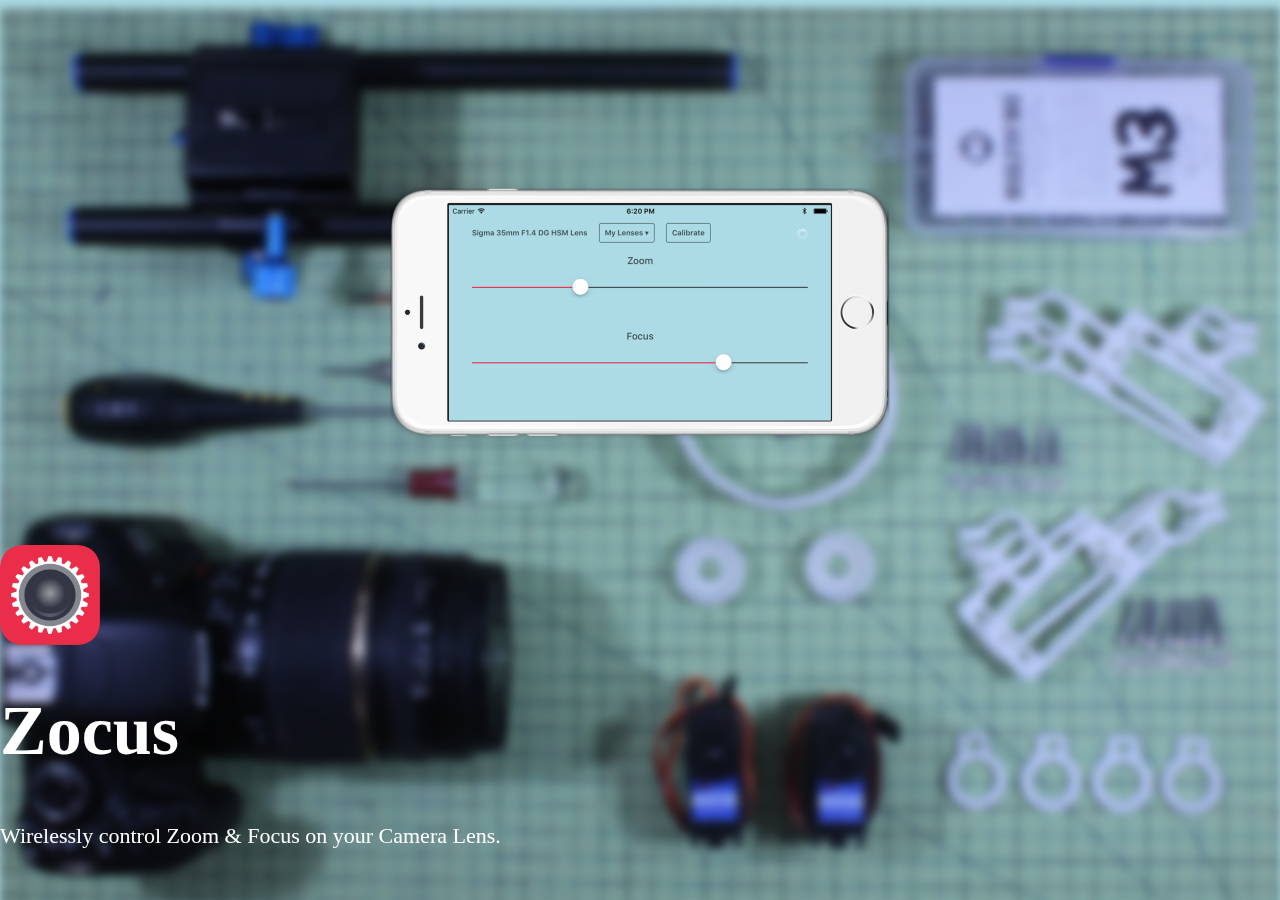
==== index.html @ 34b5775f "Updated tagline" ====
<!DOCTYPE html>
<html lang="en">
  <head>
    <meta charset="utf-8">
    <meta http-equiv="X-UA-Compatible" content="IE=edge">

    <meta name="viewport" content="width=device-width, initial-scale=1"/>
    <meta name="description" content="Zocus"/>

    <meta name="author" content=""/>
    <meta name="referrer" content="origin"/>

    <meta property="og:url"           content="http://zocus.co.uk" />
    <meta property="og:type"          content="website" />
    <meta property="og:title"         content="Zocus" />
    <meta property="og:description"   content="Zocus" />
    <meta property="og:image"         content="img/app-icon.png" />

    <link rel="apple-touch-icon" sizes="180x180" href="img/apple-touch-icon.png">
    <link rel="icon" type="image/png" href="img/favicon-32x32.png" sizes="32x32">
    <link rel="icon" type="image/png" href="img/favicon-16x16.png" sizes="16x16">
    <link rel="manifest" href="img/manifest.json">
    <link rel="mask-icon" href="img/safari-pinned-tab.svg" color="#5bbad5">
    <meta name="theme-color" content="#ffffff">

    <meta name="apple-itunes-app" content="app-id="/>
    <link rel="canonical" href="http://www.zocus.co.uk"/>
    <title>Zocus</title>

    <!-- Bootstrap -->
    <link rel="stylesheet" href="https://maxcdn.bootstrapcdn.com/bootstrap/3.3.6/css/bootstrap.min.css" integrity="sha384-1q8mTJOASx8j1Au+a5WDVnPi2lkFfwwEAa8hDDdjZlpLegxhjVME1fgjWPGmkzs7" crossorigin="anonymous">

    <!-- Custom CSS -->
    <link href="css/styles.min.css" rel="stylesheet" type="text/css">

    <!-- HTML5 shim and Respond.js for IE8 support of HTML5 elements and media queries -->
    <!-- WARNING: Respond.js doesn't work if you view the page via file:// -->
    <!--[if lt IE 9]>
      <script src="https://oss.maxcdn.com/html5shiv/3.7.2/html5shiv.min.js"></script>
      <script src="https://oss.maxcdn.com/respond/1.4.2/respond.min.js"></script>
    <![endif]-->

  </head>
  <body>
    <div class="background-image"></div>
    <div class="content">
      <div class="inner">
        <div class="container">
          <div class="row">
            <div class="col-sm-6 frame">
              <img src="img/iPhone.png" alt="iPhone with screenshot">
              </div>
              <div class="col-sm-6 text">
                <div class="row">
                  <div class="col-sm-3">
                    <img class="app-icon" src="img/app-icon.png" alt="Zocus application icon">
                  </div>
                  <div class="col-sm-9 title">
                    <h1>Zocus</h1>
                  </div>
                </div>
                <div class="description">
                  Wirelessly control Zoom & Focus on your Camera Lens.
                </div>
                <div>
                  <a href="https://itunes.apple.com/us/app/uber/id368677368?mt=8" style="display:inline-block;overflow:hidden;background:url(http://linkmaker.itunes.apple.com/images/badges/en-us/badge_appstore-lrg.svg) no-repeat;width:138px;height:40px;"></a>
                </div>
                <div class="footer">
                  <ul class="list-inline">
                    <li><a href="/about.html">About</a></li>
                    <li><a style="color: #EA2E49;" href="/instructions.html">Instructions</a></li>
                    <li><a href="http://www.github.com/zocusapp">Github</a></li>
                  </ul>
                </div>
              </div>
            </div>
          </div>
        </div>
      </div>
    </div>

    <!-- jQuery -->
    <script src="https://ajax.googleapis.com/ajax/libs/jquery/1.11.3/jquery.min.js"></script>

    <!-- Bootstrap JS -->
    <script src="https://maxcdn.bootstrapcdn.com/bootstrap/3.3.6/js/bootstrap.min.js" integrity="sha384-0mSbJDEHialfmuBBQP6A4Qrprq5OVfW37PRR3j5ELqxss1yVqOtnepnHVP9aJ7xS" crossorigin="anonymous"></script>
  </body>
</html>
---- css/styles.min.css ----
body{background:#ACDBE5}html{background:#ACDBE5}h1{font-size:70px;color:#FFF}a,a:hover{color:#FFF}.background-image{position:fixed;left:0;right:0;z-index:1;display:block;background:url(../img/hero.jpg) no-repeat center center;background-size:cover;height:100vh;-webkit-filter:blur(5px);-moz-filter:blur(5px);-o-filter:blur(5px);-ms-filter:blur(5px);filter:blur(5px)}.content{margin:0 auto;text-align:left;color:#FFF;position:fixed;left:0;right:0;z-index:9999}.content .frame{text-align:center}.frame img{padding-top:100px;width:500px}.content .text{padding-top:100px}.content .description{margin:8px 0 8px 0;font-size:22px;line-height:36px;font-weight:lighter;color:#FFF}.inner{padding-top:80px}.footer{margin-top:20px;font-size:18px}.footer,.copyright{font-weight:lighter}.footer a{color:#FFF}.app-icon{vertical-align:text-top;width:100px}@media (min-width:768px) and (max-width:991px){.content .text{padding-top:25px}.content h1{font-size:36px}.content .description{margin:5px;font-size:20px;line-height:30px}.footer-copyright,.footer-social{text-align:center}.footer-copyright{padding:0 20px}.frame img{padding-top:100px;width:220px}.app-icon{width:60px}}@media (max-width:767px){.inner{padding:10px 0}.content .text{padding-top:10px;text-align:center}.content h1{font-size:36px}.content .description{margin:5px;font-size:20px;line-height:30px}.footer-copyright,.footer-social{text-align:center}.footer-copyright{padding:0 20px}.footer{margin-top:10px}.frame img{width:220px}.app-icon{width:50px}}@media (max-device-width:568px){.content h1{font-size:24px}.content .description{margin:0;font-size:14px;line-height:20px;font-weight:300}}
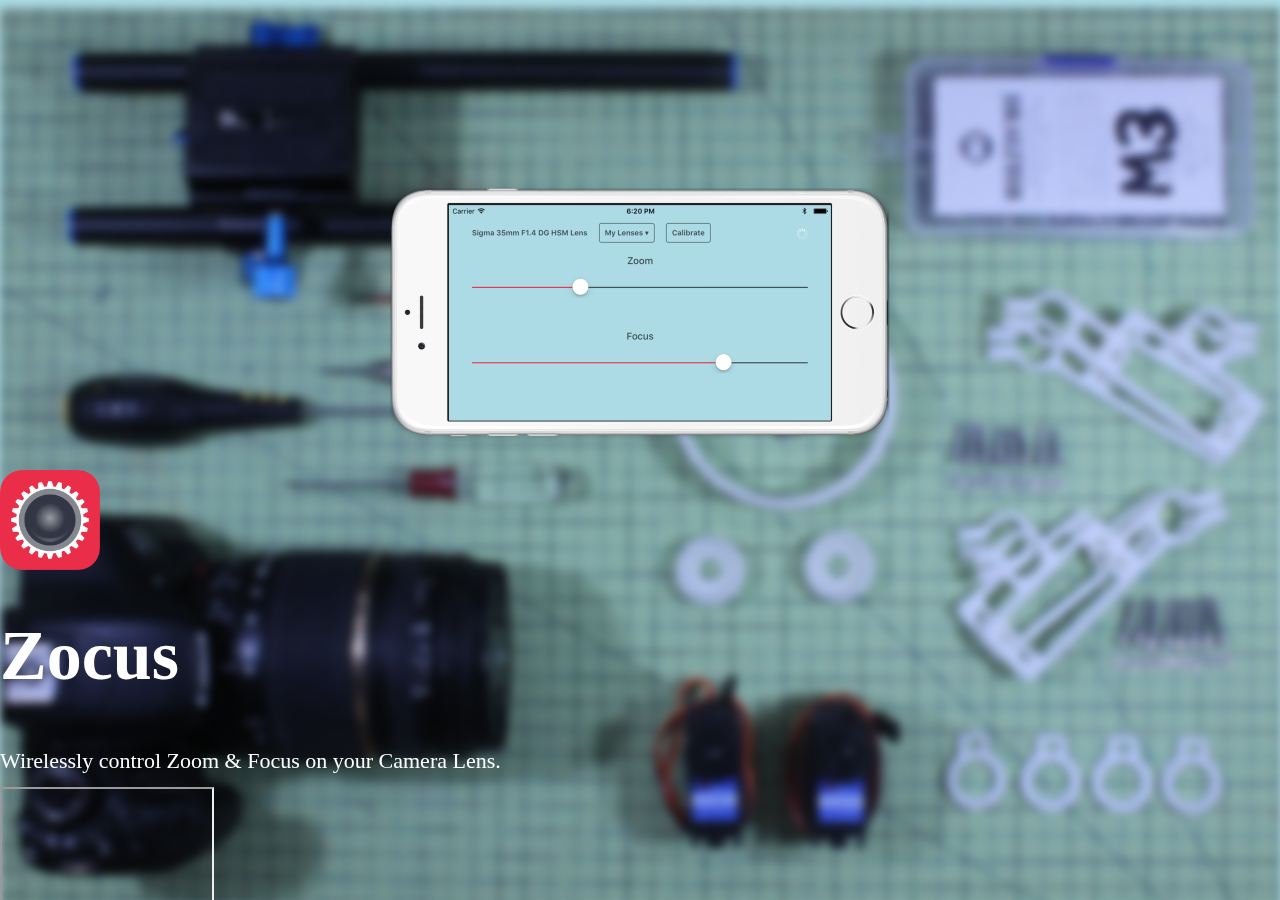
==== commit e410f2ea: "Added video preview and How It Works link" ====
--- a/index.html
+++ b/index.html
@@ -23,7 +23,6 @@
     <link rel="mask-icon" href="img/safari-pinned-tab.svg" color="#5bbad5">
     <meta name="theme-color" content="#ffffff">
 
-    <meta name="apple-itunes-app" content="app-id="/>
     <link rel="canonical" href="http://www.zocus.co.uk"/>
     <title>Zocus</title>
 
@@ -62,14 +61,22 @@
                 <div class="description">
                   Wirelessly control Zoom & Focus on your Camera Lens.
                 </div>
-                <div>
-                  <a href="https://itunes.apple.com/us/app/uber/id368677368?mt=8" style="display:inline-block;overflow:hidden;background:url(http://linkmaker.itunes.apple.com/images/badges/en-us/badge_appstore-lrg.svg) no-repeat;width:138px;height:40px;"></a>
+                <div class="preview">
+                  <iframe
+                    width="210"
+                    height="158"
+                    src="https://www.youtube.com/embed/g8KBwe9ihjo">
+                  </iframe>
+                </div>
+                <div class="app-download">
+                  <a href="https://itunes.apple.com/us/app/zocus/id1102148496?ls=1&mt=8" style="display:inline-block;overflow:hidden;background:url(http://linkmaker.itunes.apple.com/images/badges/en-us/badge_appstore-lrg.svg) no-repeat;width:138px;height:40px;"></a>
                 </div>
                 <div class="footer">
                   <ul class="list-inline">
                     <li><a href="/about.html">About</a></li>
                     <li><a style="color: #EA2E49;" href="/instructions.html">Instructions</a></li>
                     <li><a href="http://www.github.com/zocusapp">Github</a></li>
+                    <li><a style="color: #EA2E49;" href="https://www.youtube.com/watch?v=g8KBwe9ihjo">How It Works</a></li>
                   </ul>
                 </div>
               </div>
@@ -85,4 +92,4 @@
     <!-- Bootstrap JS -->
     <script src="https://maxcdn.bootstrapcdn.com/bootstrap/3.3.6/js/bootstrap.min.js" integrity="sha384-0mSbJDEHialfmuBBQP6A4Qrprq5OVfW37PRR3j5ELqxss1yVqOtnepnHVP9aJ7xS" crossorigin="anonymous"></script>
   </body>
-</html>+</html>
--- a/css/styles.min.css
+++ b/css/styles.min.css
@@ -1 +1 @@
-body{background:#ACDBE5}html{background:#ACDBE5}h1{font-size:70px;color:#FFF}a,a:hover{color:#FFF}.background-image{position:fixed;left:0;right:0;z-index:1;display:block;background:url(../img/hero.jpg) no-repeat center center;background-size:cover;height:100vh;-webkit-filter:blur(5px);-moz-filter:blur(5px);-o-filter:blur(5px);-ms-filter:blur(5px);filter:blur(5px)}.content{margin:0 auto;text-align:left;color:#FFF;position:fixed;left:0;right:0;z-index:9999}.content .frame{text-align:center}.frame img{padding-top:100px;width:500px}.content .text{padding-top:100px}.content .description{margin:8px 0 8px 0;font-size:22px;line-height:36px;font-weight:lighter;color:#FFF}.inner{padding-top:80px}.footer{margin-top:20px;font-size:18px}.footer,.copyright{font-weight:lighter}.footer a{color:#FFF}.app-icon{vertical-align:text-top;width:100px}@media (min-width:768px) and (max-width:991px){.content .text{padding-top:25px}.content h1{font-size:36px}.content .description{margin:5px;font-size:20px;line-height:30px}.footer-copyright,.footer-social{text-align:center}.footer-copyright{padding:0 20px}.frame img{padding-top:100px;width:220px}.app-icon{width:60px}}@media (max-width:767px){.inner{padding:10px 0}.content .text{padding-top:10px;text-align:center}.content h1{font-size:36px}.content .description{margin:5px;font-size:20px;line-height:30px}.footer-copyright,.footer-social{text-align:center}.footer-copyright{padding:0 20px}.footer{margin-top:10px}.frame img{width:220px}.app-icon{width:50px}}@media (max-device-width:568px){.content h1{font-size:24px}.content .description{margin:0;font-size:14px;line-height:20px;font-weight:300}}+body{background:#ACDBE5}html{background:#ACDBE5}h1{font-size:70px;color:#FFF}a,a:hover{color:#FFF}.app-download{padding-top:10px}.background-image{position:fixed;left:0;right:0;z-index:1;display:block;background:url(../img/hero.jpg) no-repeat center center;background-size:cover;height:100vh;-webkit-filter:blur(5px);-moz-filter:blur(5px);-o-filter:blur(5px);-ms-filter:blur(5px);filter:blur(5px)}.content{margin:0 auto;text-align:left;color:#FFF;position:fixed;left:0;right:0;z-index:9999}.content .frame{text-align:center}.frame img{padding-top:100px;width:500px}.content .text{padding-top:25px}.content .description{margin:8px 0 8px 0;font-size:22px;line-height:36px;font-weight:lighter;color:#FFF}.inner{padding-top:80px}.footer{margin-top:20px;font-size:18px}.footer,.copyright{font-weight:lighter}.footer a{color:#FFF}.app-icon{vertical-align:text-top;width:100px}.section-image{padding-top:10px}@media (min-width:768px) and (max-width:991px){.content .text{padding-top:25px}.content h1{font-size:36px}.content .description{margin:5px;font-size:20px;line-height:30px}.footer-copyright,.footer-social{text-align:center}.footer-copyright{padding:0 20px}.frame img{padding-top:100px;width:220px}.app-icon{width:60px}}@media (max-width:767px){.inner{padding:10px 0}.content .text{padding-top:10px;text-align:center}.content h1{font-size:36px}.content .description{margin:5px;font-size:20px;line-height:30px}.footer-copyright,.footer-social{text-align:center}.footer-copyright{padding:0 20px}.footer{margin-top:10px}.frame img{width:220px}.app-icon{width:50px}}@media (max-device-width:568px){.content h1{font-size:24px}.content .description{margin:0;font-size:14px;line-height:20px;font-weight:300}}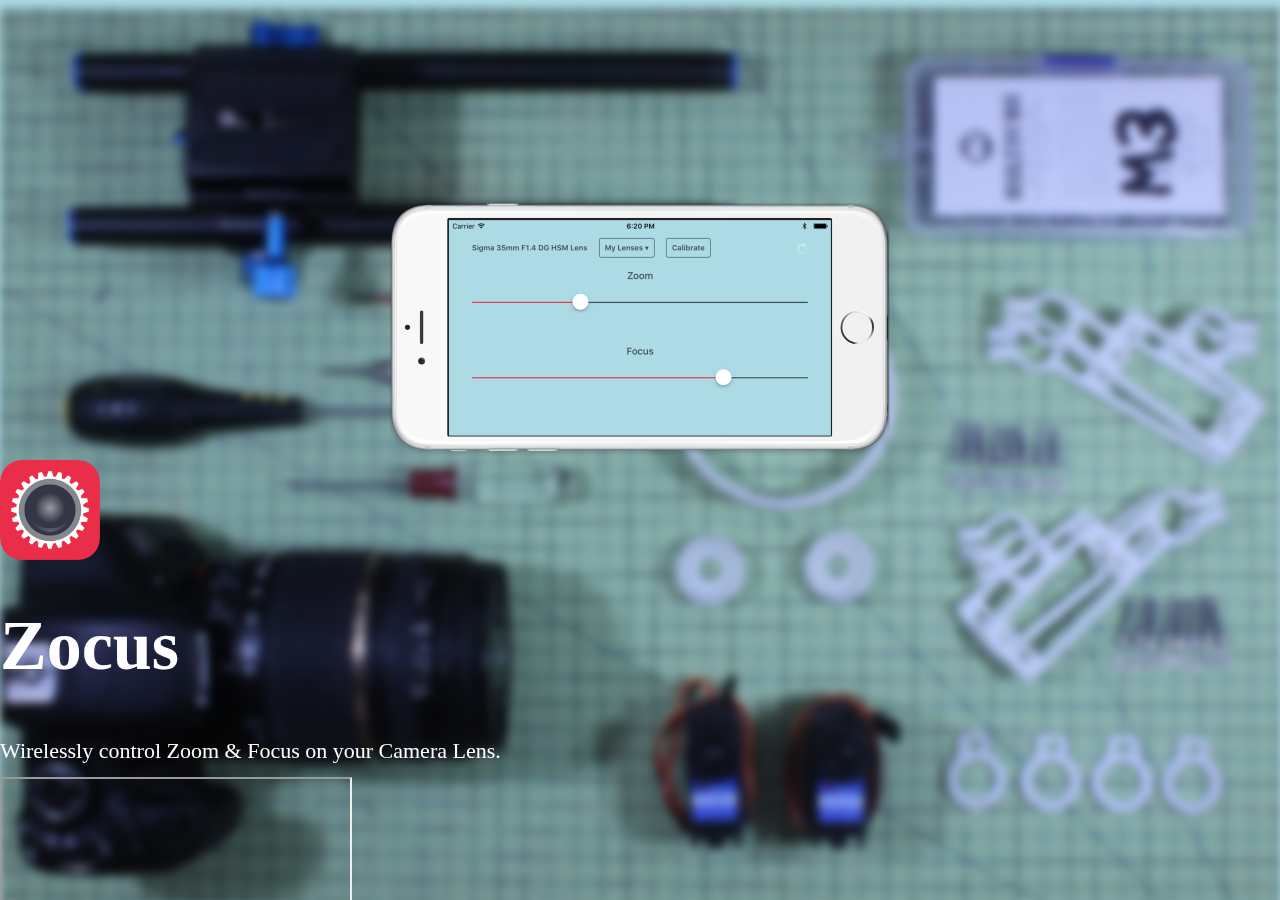
==== commit e451ad47: "Video height" ====
--- a/index.html
+++ b/index.html
@@ -30,7 +30,7 @@
     <link rel="stylesheet" href="https://maxcdn.bootstrapcdn.com/bootstrap/3.3.6/css/bootstrap.min.css" integrity="sha384-1q8mTJOASx8j1Au+a5WDVnPi2lkFfwwEAa8hDDdjZlpLegxhjVME1fgjWPGmkzs7" crossorigin="anonymous">
 
     <!-- Custom CSS -->
-    <link href="css/styles.min.css" rel="stylesheet" type="text/css">
+    <link href="css/styles.css" rel="stylesheet" type="text/css">
 
     <!-- HTML5 shim and Respond.js for IE8 support of HTML5 elements and media queries -->
     <!-- WARNING: Respond.js doesn't work if you view the page via file:// -->
@@ -63,8 +63,8 @@
                 </div>
                 <div class="preview">
                   <iframe
-                    width="210"
-                    height="158"
+                    width="348"
+                    height="240"
                     src="https://www.youtube.com/embed/g8KBwe9ihjo">
                   </iframe>
                 </div>
@@ -74,9 +74,10 @@
                 <div class="footer">
                   <ul class="list-inline">
                     <li><a href="/about.html">About</a></li>
-                    <li><a style="color: #EA2E49;" href="/instructions.html">Instructions</a></li>
-                    <li><a href="http://www.github.com/zocusapp">Github</a></li>
-                    <li><a style="color: #EA2E49;" href="https://www.youtube.com/watch?v=g8KBwe9ihjo">How It Works</a></li>
+                    |
+                    <li><a href="/instructions.html">Instructions</a></li>
+                    |
+                    <li><a href="http://www.bbc.co.uk/programmes/articles/5HQfDw5H8VZsfhWjKHrcGdB/can-you-make-your-own-life-fix">BBC Make It Digital</a></li>
                   </ul>
                 </div>
               </div>
--- a/css/styles.css
+++ b/css/styles.css
@@ -0,0 +1,107 @@
+body {
+  background: #ACDBE5;
+}
+html {
+  background: #ACDBE5;
+}
+h1 {
+  font-size: 70px;
+  color: #FFFFFF;
+}
+a, a:hover {
+  color: #FFFFFF;
+}
+.app-download {
+  padding-top: 10px;
+}
+.background-image {
+  position: fixed;
+  left: 0;
+  right: 0;
+  z-index: 1;
+
+  display: block;
+  background: url("../img/hero.jpg") no-repeat center center;
+  background-size: cover;
+  height: 100vh;
+
+  -webkit-filter: blur(5px);
+  -moz-filter: blur(5px);
+  -o-filter: blur(5px);
+  -ms-filter: blur(5px);
+  filter: blur(5px);
+}
+.content {
+  margin: 0 auto;
+  text-align: left;
+  color: #FFFFFF;
+  position: fixed;
+  left: 0;
+  right: 0;
+  z-index: 9999;
+}
+.content .frame {
+  text-align: center;
+}
+.frame img {
+  padding-top: 155px;
+  width: 500px;
+}
+.content .description {
+  margin: 8px 0 8px 0;
+  font-size: 22px;
+  line-height: 36px;
+  font-weight: lighter;
+  color: #FFFFFF;
+}
+.inner {
+  padding-top: 40px;
+}
+.footer {
+  margin-top: 20px;
+  font-size: 18px;
+}
+.footer, .copyright {
+  font-weight: lighter;
+}
+.footer a {
+  color: #FFFFFF;
+}
+.app-icon {
+  vertical-align: text-top;
+  width: 100px;
+}
+.section-image {
+  padding: 10px 0 10px 0;
+}
+.thumbnail {
+  border: 0 none;
+  box-shadow: none;
+  background: transparent;
+  padding: 0;
+}
+@media (min-width: 768px) and (max-width: 991px) {
+  .content h1 { font-size: 36px; }
+  .content .description { margin: 5px; font-size: 20px; line-height: 30px; }
+  .footer-copyright, .footer-social { text-align: center; }
+  .footer-copyright { padding: 0 20px; }
+  .frame img { padding-top: 155px; width: 220px; }
+  .app-icon { width: 60px; }
+}
+@media (max-width: 767px) {
+  .title h1 { font-size: 2.2em; }
+  h2 { font-size: 1.5em; }
+  .inner { padding: 10px 0; }
+  .content .text { padding-top: 10px; text-align: center; }
+  .content h1 { font-size: 36px; }
+  .content .description { margin: 5px; font-size: 20px; line-height: 30px; }
+  .footer-copyright, .footer-social { text-align: center; }
+  .footer-copyright { padding: 0 20px; }
+  .footer { margin-top: 10px; }
+  .frame img { width: 220px; }
+  .app-icon { width: 50px; }
+}
+@media (max-device-width : 568px) {
+  .content h1 { font-size: 24px; }
+  .content .description { margin: 0; font-size: 14px; line-height: 20px; font-weight: 300; }
+}
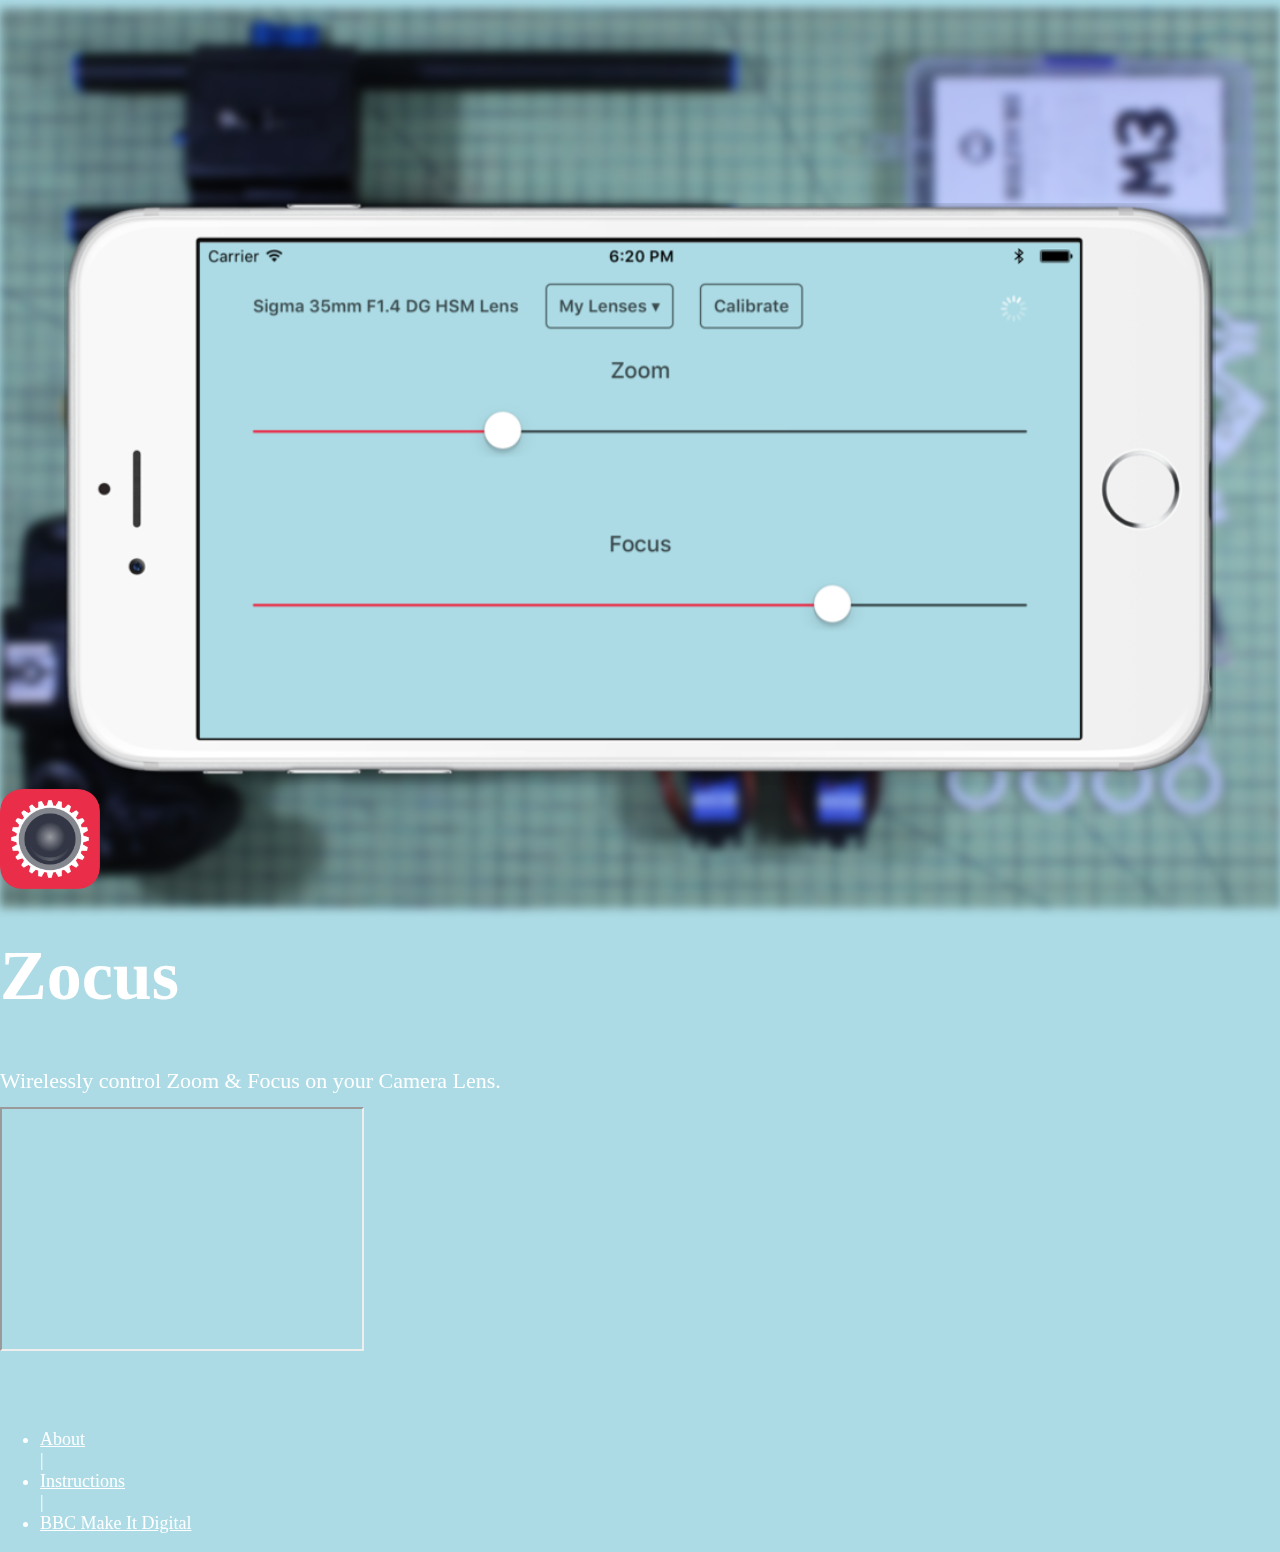
==== commit 0166fe57: "Sizes" ====
--- a/index.html
+++ b/index.html
@@ -63,8 +63,6 @@
                 </div>
                 <div class="preview">
                   <iframe
-                    width="348"
-                    height="240"
                     src="https://www.youtube.com/embed/g8KBwe9ihjo">
                   </iframe>
                 </div>
--- a/css/styles.css
+++ b/css/styles.css
@@ -35,7 +35,7 @@
   margin: 0 auto;
   text-align: left;
   color: #FFFFFF;
-  position: fixed;
+  position: absolute;
   left: 0;
   right: 0;
   z-index: 9999;
@@ -45,7 +45,7 @@
 }
 .frame img {
   padding-top: 155px;
-  width: 500px;
+  width: 90%;
 }
 .content .description {
   margin: 8px 0 8px 0;
@@ -80,28 +80,22 @@
   background: transparent;
   padding: 0;
 }
-@media (min-width: 768px) and (max-width: 991px) {
-  .content h1 { font-size: 36px; }
-  .content .description { margin: 5px; font-size: 20px; line-height: 30px; }
-  .footer-copyright, .footer-social { text-align: center; }
-  .footer-copyright { padding: 0 20px; }
-  .frame img { padding-top: 155px; width: 220px; }
-  .app-icon { width: 60px; }
+.preview iframe {
+  width: 360px;
+  height: 240px;
 }
 @media (max-width: 767px) {
   .title h1 { font-size: 2.2em; }
   h2 { font-size: 1.5em; }
   .inner { padding: 10px 0; }
   .content .text { padding-top: 10px; text-align: center; }
-  .content h1 { font-size: 36px; }
+  .content h1 { font-size: 24px; }
   .content .description { margin: 5px; font-size: 20px; line-height: 30px; }
   .footer-copyright, .footer-social { text-align: center; }
   .footer-copyright { padding: 0 20px; }
   .footer { margin-top: 10px; }
-  .frame img { width: 220px; }
+  .frame img { width: 220px; padding: 0; }
   .app-icon { width: 50px; }
+  .preview iframe { width: 240px; height: 150px; }
+  .list-inline { font-size: 15px; }
 }
-@media (max-device-width : 568px) {
-  .content h1 { font-size: 24px; }
-  .content .description { margin: 0; font-size: 14px; line-height: 20px; font-weight: 300; }
-}
